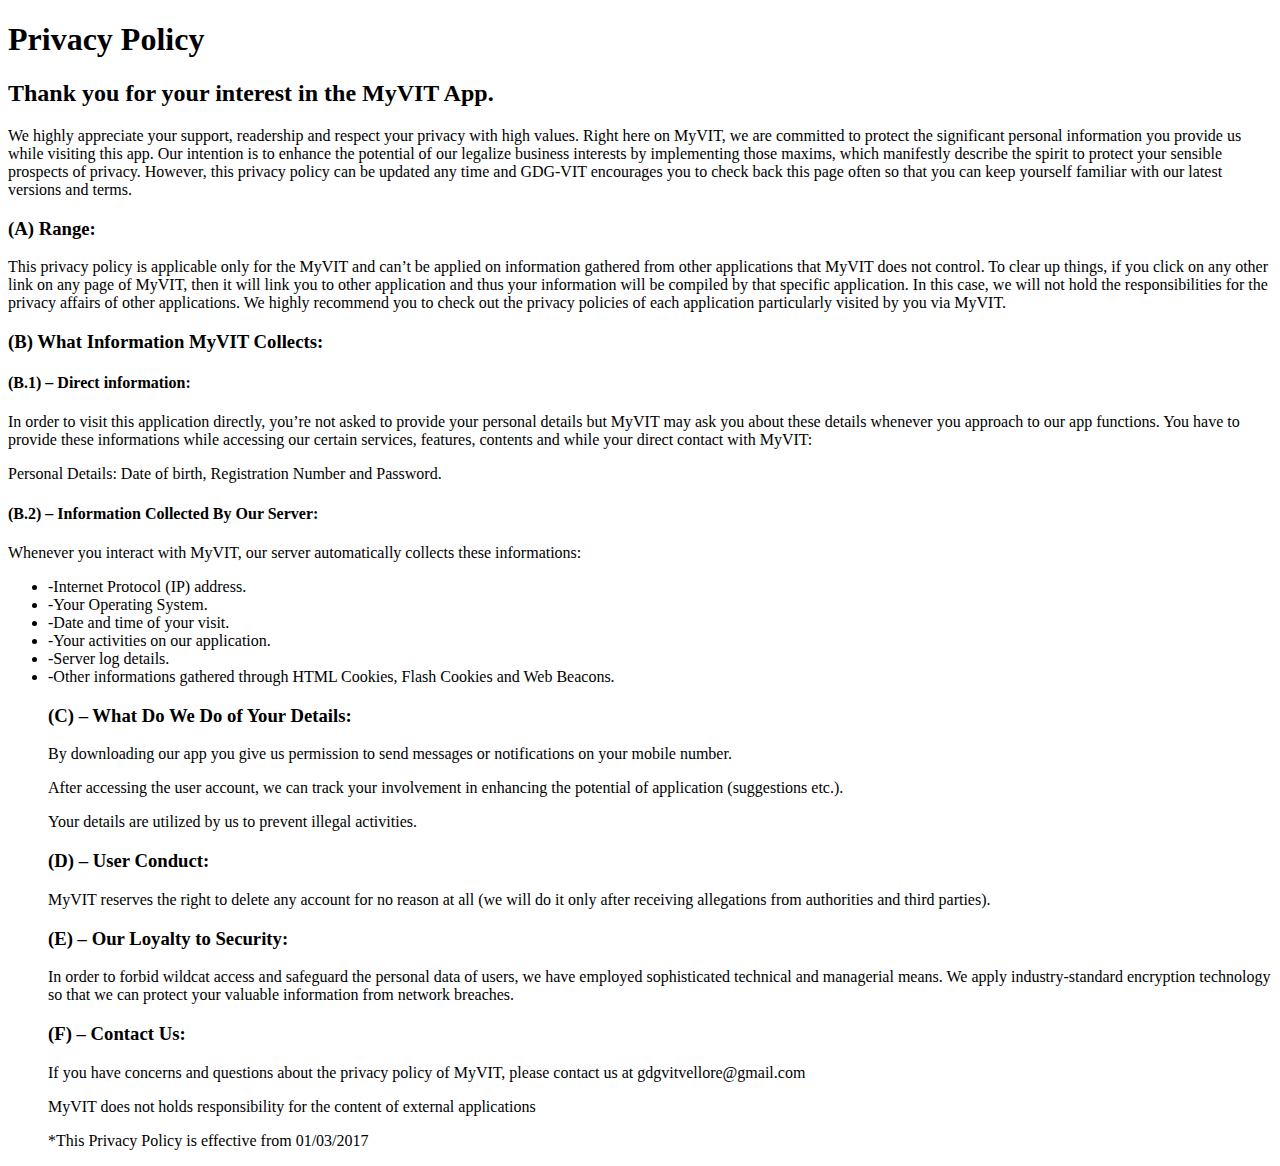
==== privacy/myvit.html @ 7e998e3b "Merge pull request #22 from GDGVIT/new-website" ====
<!doctype html>
<html>
<head>
  <title>MyVIT: Privacy Policy</title>
  <style>
  body{
    font-family:Roboto sans-serif;
  }
  </style>
</head>
<body>
<h1>Privacy Policy</h1>

<h2>Thank you for your interest in the MyVIT App.</h2>

<p>We highly appreciate your support, readership and respect your privacy with high values. Right here on MyVIT, we are committed to protect the significant personal information you provide us while visiting this app. Our intention is to enhance the potential of our legalize business interests by implementing those maxims, which manifestly describe the spirit to protect your sensible prospects of privacy. However, this privacy policy can be updated any time and GDG-VIT encourages you to check back this page often so that you can keep yourself familiar with our latest versions and terms.</p>

<h3>(A) Range:</h4>

<p>This privacy policy is applicable only for the MyVIT and can’t be applied on information gathered from other applications that MyVIT does not control. To clear up things, if you click on any other link on any page of MyVIT, then it will link you to other application and thus your information will be compiled by that specific application. In this case, we will not hold the responsibilities for the privacy affairs of other applications. We highly recommend you to check out the privacy policies of each application particularly visited by you via MyVIT.</p>

<h3>(B) What Information MyVIT Collects:</h3>

<h4>(B.1) – Direct information:</h4>

<p>In order to visit this application directly, you’re not asked to provide your personal details but MyVIT may ask you about these details whenever you approach to our app functions. You have to provide these informations while accessing our certain services, features, contents and while your direct contact with MyVIT:</p>

<p>Personal Details: Date of birth, Registration Number and Password.</p>

<h4>(B.2) – Information Collected By Our Server:</h4>

<p>Whenever you interact with MyVIT, our server automatically collects these informations:</p>

<ul>
<li>-Internet Protocol (IP) address.</li>

<li>-Your Operating System.</li>

<li>-Date and time of your visit.</li>

<li>-Your activities on our application.</li>

<li>-Server log details.</li>

<li>-Other informations gathered through HTML Cookies, Flash Cookies and Web Beacons.</li>

<h3>(C) – What Do We Do of Your Details:</h3>

<p>By downloading our app you give us permission to send messages or notifications on your mobile number.</p>

<p>After accessing the user account, we can track your involvement in enhancing the potential of application (suggestions etc.).</p>

<p>Your details are utilized by us to prevent illegal activities.</p>

<h3>(D) – User Conduct:</h3>

<p>MyVIT reserves the right to delete any account for no reason at all (we will do it only after receiving allegations from authorities and third parties).</p>

<h3>(E) – Our Loyalty to Security:</h3>

<p>In order to forbid wildcat access and safeguard the personal data of users, we have employed sophisticated technical and managerial means. We apply industry-standard encryption technology so that we can protect your valuable information from network breaches.</p>

<h3>(F) – Contact Us:</h3>

<p>If you have concerns and questions about the privacy policy of MyVIT, please contact us at gdgvitvellore@gmail.com</p>

<p>MyVIT does not holds responsibility for the content of external applications</p>

<p>*This Privacy Policy is effective from 01/03/2017</p>
</body>
</html>
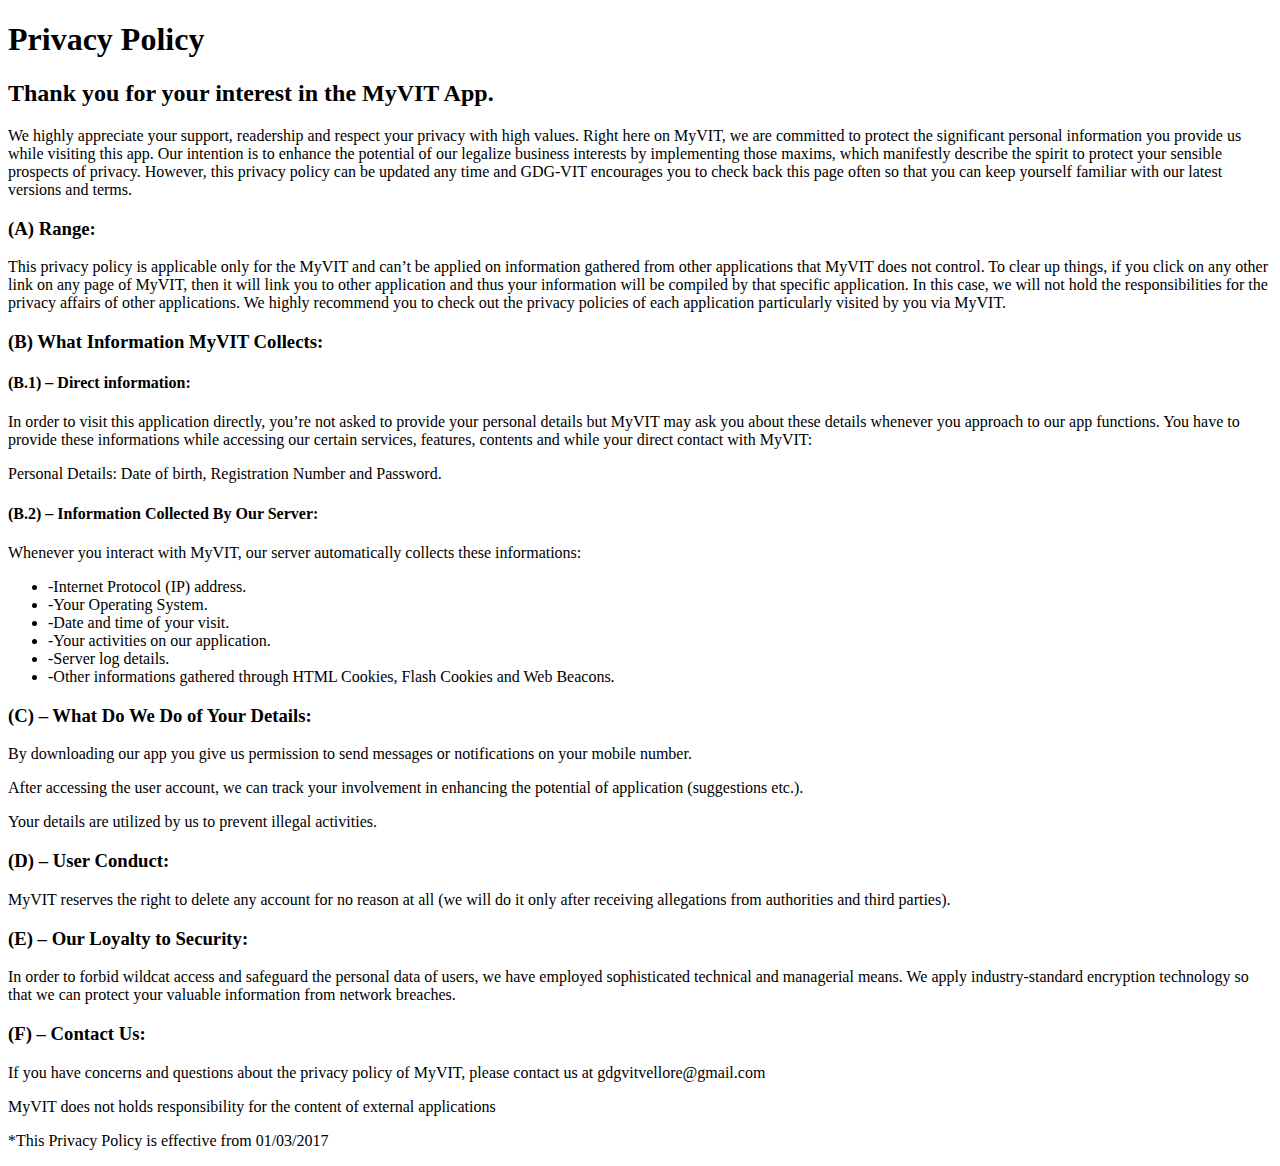
==== commit a78e5da2: "UL closed" ====
--- a/privacy/myvit.html
+++ b/privacy/myvit.html
@@ -44,6 +44,8 @@
 
 <li>-Other informations gathered through HTML Cookies, Flash Cookies and Web Beacons.</li>
 
+</ul>
+
 <h3>(C) – What Do We Do of Your Details:</h3>
 
 <p>By downloading our app you give us permission to send messages or notifications on your mobile number.</p>
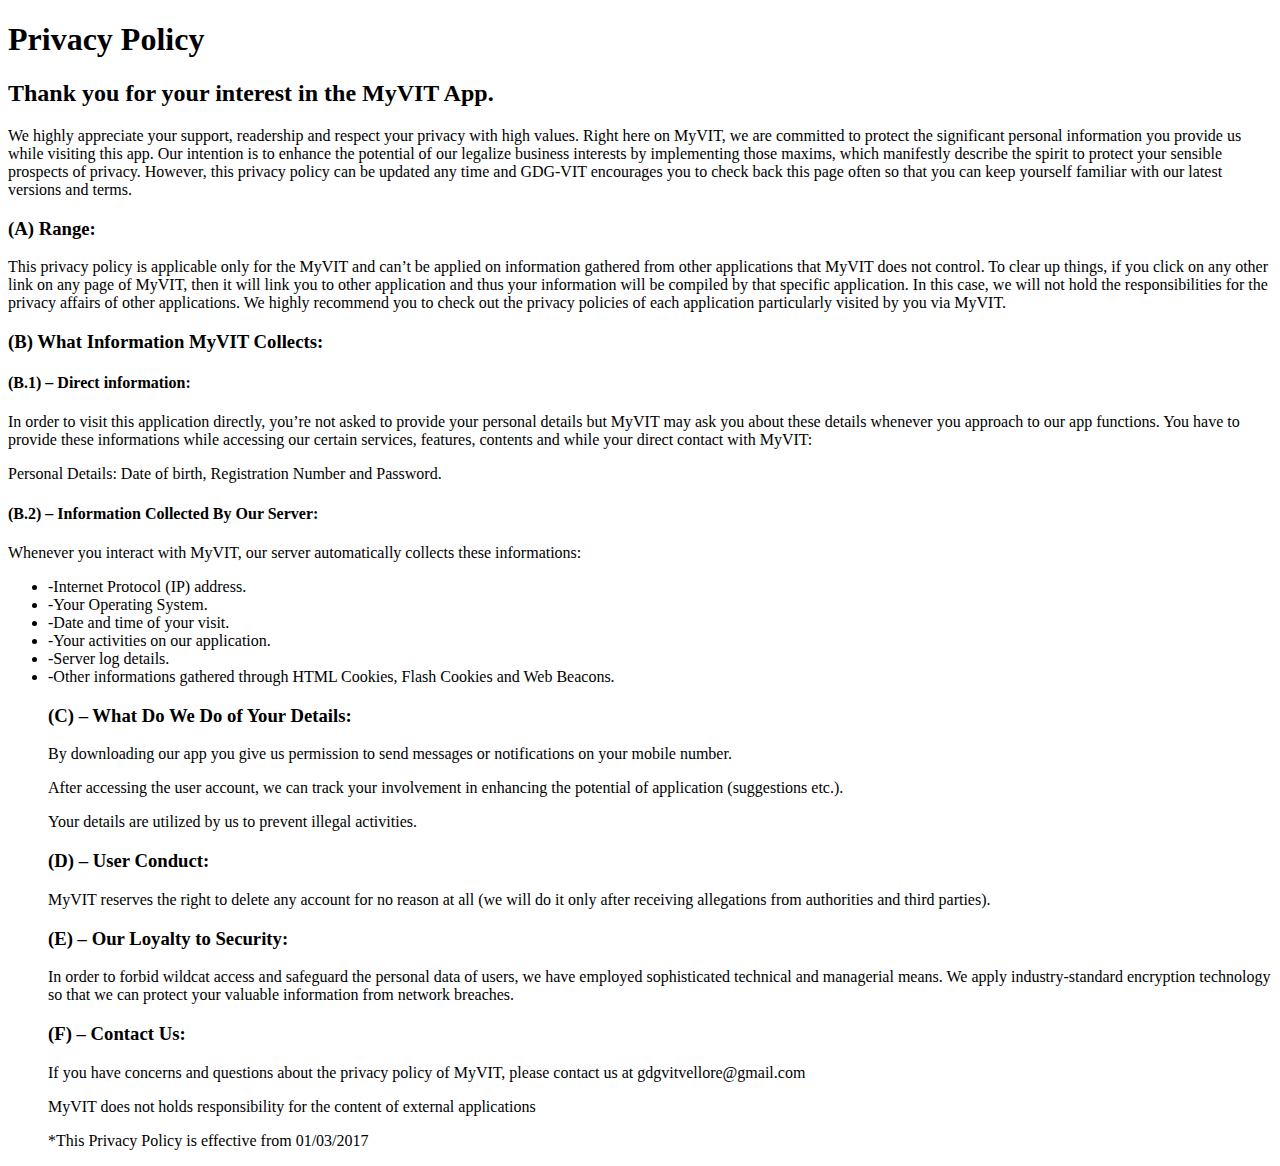
==== commit ec07eff7: "Revert "UL closed"" ====
--- a/privacy/myvit.html
+++ b/privacy/myvit.html
@@ -44,8 +44,6 @@
 
 <li>-Other informations gathered through HTML Cookies, Flash Cookies and Web Beacons.</li>
 
-</ul>
-
 <h3>(C) – What Do We Do of Your Details:</h3>
 
 <p>By downloading our app you give us permission to send messages or notifications on your mobile number.</p>
